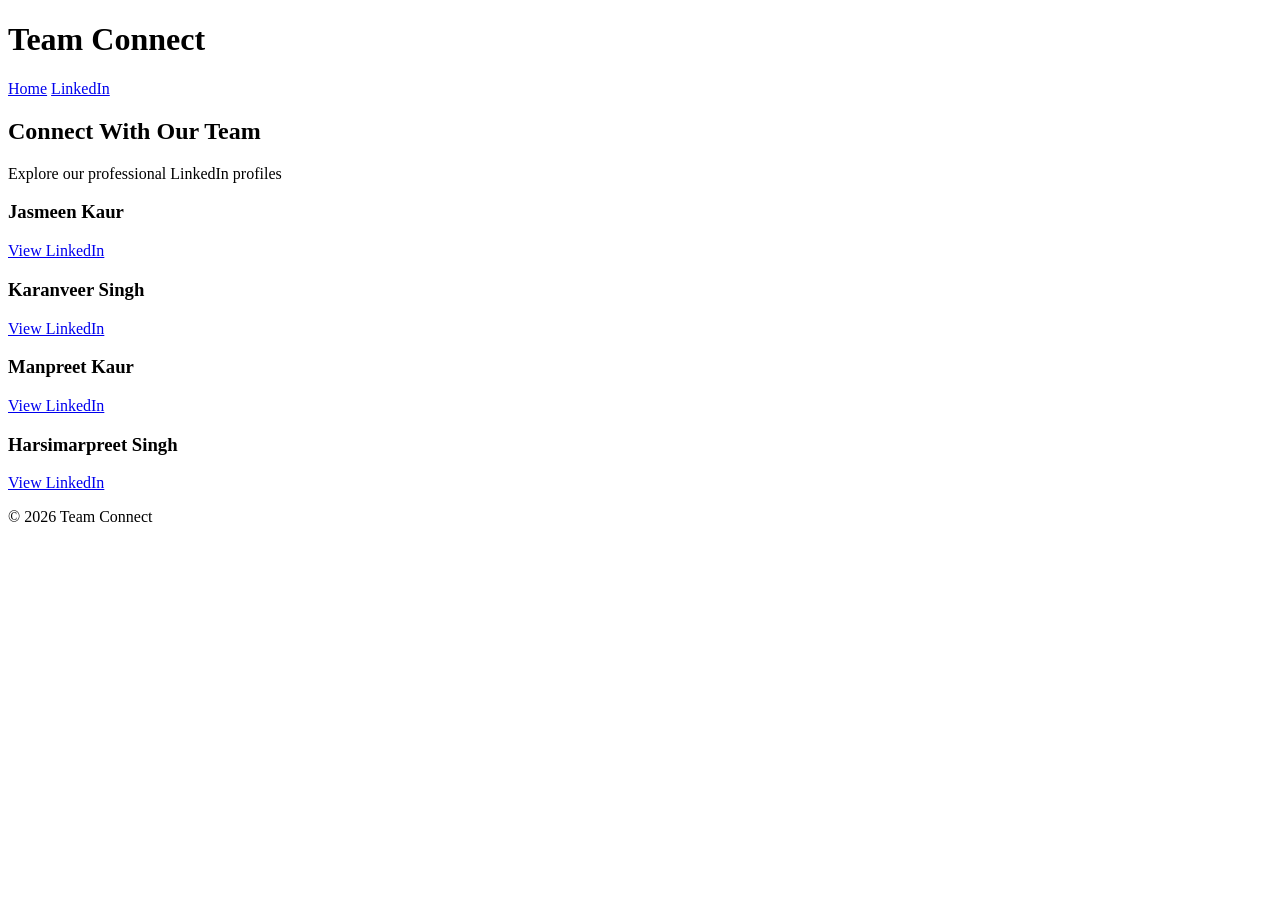
==== linkedin.html @ 9f874aec "commit" ====
<!DOCTYPE html>
<html lang="en">
<head>
<meta charset="UTF-8">
<title>LinkedIn Profiles</title>
<link rel="stylesheet" href="style.css">
</head>

<body>

<header>
<h1>Team Connect</h1>
<nav>
<a href="index.html">Home</a>
<a href="linkedin.html">LinkedIn</a>
</nav>
</header>

<section class="hero">
<h2>Connect With Our Team</h2>
<p>Explore our professional LinkedIn profiles</p>
</section>

<section class="container">

<div class="links">

<div class="link-card" style="animation-delay:0.2s">
<h3>Jasmeen Kaur</h3>
<a href="https://www.linkedin.com/in/jasmeen-kaur-750b75339/" target="_blank">
View LinkedIn
</a>
</div>

<div class="link-card" style="animation-delay:0.4s">
<h3>Karanveer Singh</h3>
<a href="https://www.linkedin.com/in/karanveer-singh-16408130a/" target="_blank">
View LinkedIn
</a>
</div>

<div class="link-card" style="animation-delay:0.6s">
<h3>Manpreet Kaur</h3>
<a href="https://www.linkedin.com/in/manpreet-kaur-231261320/" target="_blank">
View LinkedIn
</a>
</div>

<div class="link-card" style="animation-delay:0.8s">
<h3>Harsimarpreet Singh</h3>
<a href="https://www.linkedin.com/in/harsimar-sahota/" target="_blank">
View LinkedIn
</a>
</div>

</div>

</section>

<footer>
<p>© 2026 Team Connect</p>
</footer>

</body>
</html>
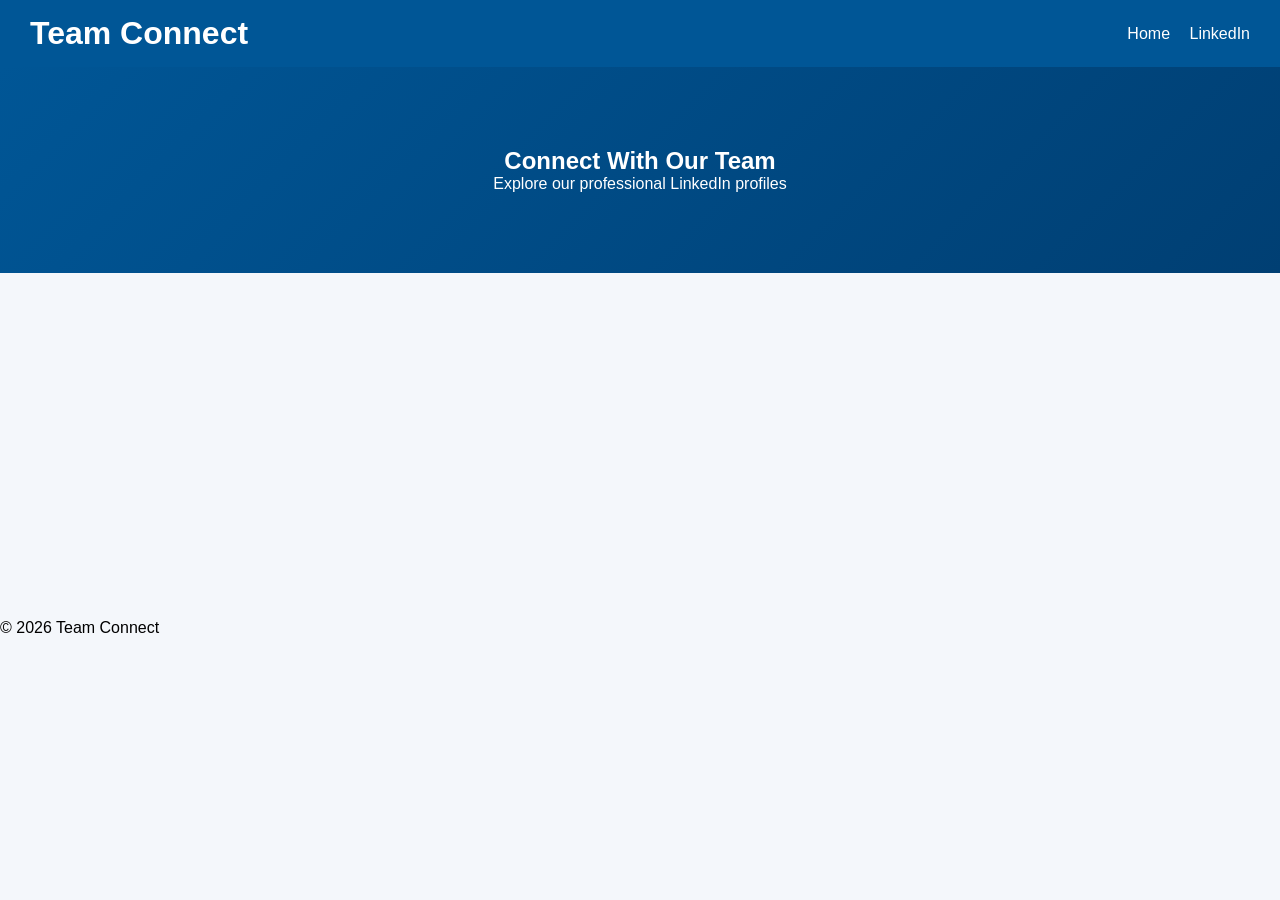
==== commit 715245ed: "commit" ====
--- a/linkedin.html
+++ b/linkedin.html
@@ -2,55 +2,74 @@
 <html lang="en">
 <head>
 <meta charset="UTF-8">
-<title>LinkedIn Profiles</title>
+<meta name="viewport" content="width=device-width, initial-scale=1.0">
+<title>LinkedIn</title>
+
 <link rel="stylesheet" href="style.css">
+
 </head>
 
 <body>
 
 <header>
-<h1>Team Connect</h1>
-<nav>
-<a href="index.html">Home</a>
-<a href="linkedin.html">LinkedIn</a>
-</nav>
+  <h1>Team Connect</h1>
+  <nav>
+    <a href="index.html">Home</a>
+    <a href="linkedin.html">LinkedIn</a>
+  </nav>
 </header>
 
 <section class="hero">
-<h2>Connect With Our Team</h2>
-<p>Explore our professional LinkedIn profiles</p>
+  <h2>Connect With Our Team</h2>
+  <p>Explore our professional LinkedIn profiles</p>
 </section>
 
 <section class="container">
 
-<div class="links">
+<div class="cards">
 
-<div class="link-card" style="animation-delay:0.2s">
-<h3>Jasmeen Kaur</h3>
-<a href="https://www.linkedin.com/in/jasmeen-kaur-750b75339/" target="_blank">
-View LinkedIn
-</a>
+<!-- JASMEEN -->
+<div class="card">
+  <div class="img-box">
+    <img src="Images/jasmeen.jpg">
+    <div class="overlay">
+      <a href="https://www.linkedin.com/in/jasmeen-kaur-750b75339/" target="_blank">🔗</a>
+    </div>
+  </div>
+  <h3>Jasmeen Kaur</h3>
 </div>
 
-<div class="link-card" style="animation-delay:0.4s">
-<h3>Karanveer Singh</h3>
-<a href="https://www.linkedin.com/in/karanveer-singh-16408130a/" target="_blank">
-View LinkedIn
-</a>
+<!-- KARANVEER -->
+<div class="card">
+  <div class="img-box">
+    <img src="Images/karanveer.jpg">
+    <div class="overlay">
+      <a href="https://www.linkedin.com/in/karanveer-singh-16408130a/" target="_blank">🔗</a>
+    </div>
+  </div>
+  <h3>Karanveer Singh</h3>
 </div>
 
-<div class="link-card" style="animation-delay:0.6s">
-<h3>Manpreet Kaur</h3>
-<a href="https://www.linkedin.com/in/manpreet-kaur-231261320/" target="_blank">
-View LinkedIn
-</a>
+<!-- MANPREET -->
+<div class="card">
+  <div class="img-box">
+    <img src="Images/manpreet.jpg">
+    <div class="overlay">
+      <a href="https://www.linkedin.com/in/manpreet-kaur-231261320/" target="_blank">🔗</a>
+    </div>
+  </div>
+  <h3>Manpreet Kaur</h3>
 </div>
 
-<div class="link-card" style="animation-delay:0.8s">
-<h3>Harsimarpreet Singh</h3>
-<a href="https://www.linkedin.com/in/harsimar-sahota/" target="_blank">
-View LinkedIn
-</a>
+<!-- HARSIMAR -->
+<div class="card">
+  <div class="img-box">
+    <img src="Images/harsimar.jpg">
+    <div class="overlay">
+      <a href="https://www.linkedin.com/in/harsimar-sahota/" target="_blank">🔗</a>
+    </div>
+  </div>
+  <h3>Harsimarpreet Singh</h3>
 </div>
 
 </div>
@@ -58,7 +77,7 @@
 </section>
 
 <footer>
-<p>© 2026 Team Connect</p>
+  <p>© 2026 Team Connect</p>
 </footer>
 
 </body>
--- a/style.css
+++ b/style.css
@@ -0,0 +1,143 @@
+* {
+  margin: 0;
+  padding: 0;
+  box-sizing: border-box;
+  font-family: 'Segoe UI', sans-serif;
+}
+
+body {
+  background: #f4f7fb;
+}
+
+/* HEADER */
+header {
+  background: #005696;
+  color: white;
+  padding: 15px 30px;
+  display: flex;
+  justify-content: space-between;
+  align-items: center;
+}
+
+nav a {
+  color: white;
+  margin-left: 15px;
+  text-decoration: none;
+}
+
+/* HERO */
+.hero {
+  background: linear-gradient(135deg, #005696, #003f73);
+  color: white;
+  text-align: center;
+  padding: 80px 20px;
+}
+
+/* CONTAINER */
+.container {
+  padding: 40px;
+}
+
+/* CARDS */
+.cards {
+  display: grid;
+  grid-template-columns: repeat(4, 1fr);
+  gap: 25px;
+  justify-items: center;
+}
+
+.card {
+  background: white;
+  padding: 15px;
+  border-radius: 15px;
+  text-align: center;
+  width: 250px;
+  box-shadow: 0 10px 25px rgba(0,0,0,0.1);
+  opacity: 0;
+  transform: translateY(40px);
+  transition: 0.4s;
+}
+
+/* IMAGE BOX */
+.img-box {
+  position: relative;
+  overflow: hidden;
+  border-radius: 10px;
+}
+
+.img-box img {
+  width: 100%;
+  height: 200px;
+  object-fit: cover;
+}
+
+/* OVERLAY */
+.overlay {
+  position: absolute;
+  width: 100%;
+  height: 100%;
+  background: rgba(0, 86, 150, 0.7);
+  display: flex;
+  justify-content: center;
+  align-items: center;
+  opacity: 0;
+  transition: 0.4s;
+}
+
+.overlay a {
+  color: white;
+  font-size: 28px;
+}
+
+.img-box:hover .overlay {
+  opacity: 1;
+}
+
+.img-box:hover img {
+  transform: scale(1.1);
+}
+
+/* TEXT */
+.card h3 {
+  margin-top: 10px;
+}
+
+.role {
+  color: #005696;
+  font-size: 14px;
+}
+
+/* WEB APP */
+.app-section {
+  display: flex;
+  justify-content: center;
+  padding: 60px 20px;
+}
+
+.app-box {
+  background: white;
+  padding: 40px;
+  border-radius: 15px;
+  text-align: center;
+  width: 400px;
+}
+
+.app-btn {
+  display: inline-block;
+  margin-top: 15px;
+  padding: 10px 20px;
+  background: #005696;
+  color: white;
+  border-radius: 8px;
+  text-decoration: none;
+}
+.cards {
+  justify-items: center;
+}
+
+/* MOBILE */
+@media (max-width: 768px) {
+  .cards {
+    grid-template-columns: 1fr;
+  }
+}
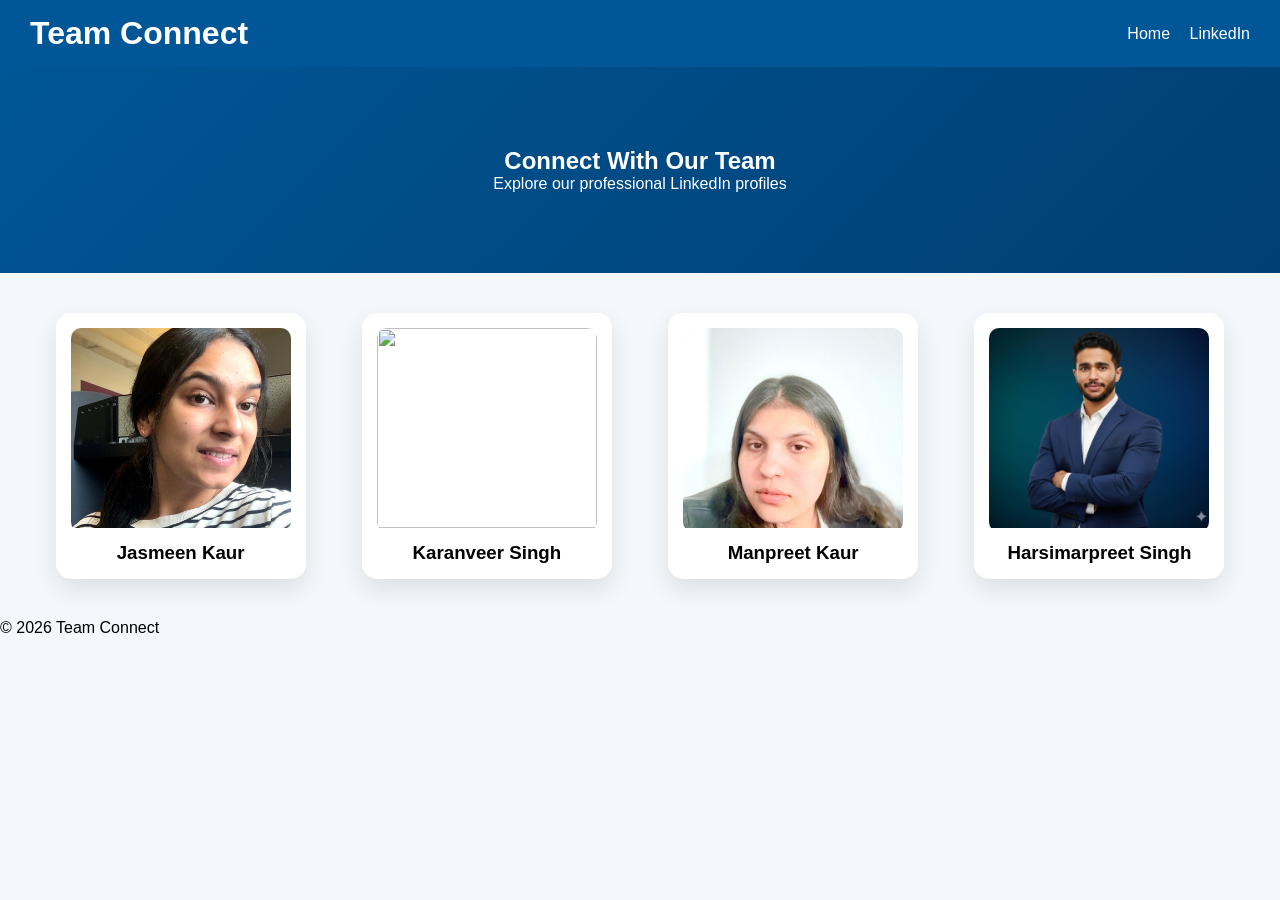
==== commit 80cb0c9b: "commit" ====
--- a/linkedin.html
+++ b/linkedin.html
@@ -80,5 +80,24 @@
   <p>© 2026 Team Connect</p>
 </footer>
 
+
+
+<script>
+const cards = document.querySelectorAll('.card');
+
+window.addEventListener('scroll', () => {
+  const trigger = window.innerHeight * 0.85;
+
+  cards.forEach(card => {
+    const top = card.getBoundingClientRect().top;
+
+    if (top < trigger) {
+      card.style.opacity = 1;
+      card.style.transform = "translateY(0)";
+    }
+  });
+});
+</script>
+
 </body>
 </html>
--- a/style.css
+++ b/style.css
@@ -134,6 +134,10 @@
 .cards {
   justify-items: center;
 }
+.card{
+    opacity: 1;
+  transform: translateY(0);
+}
 
 /* MOBILE */
 @media (max-width: 768px) {
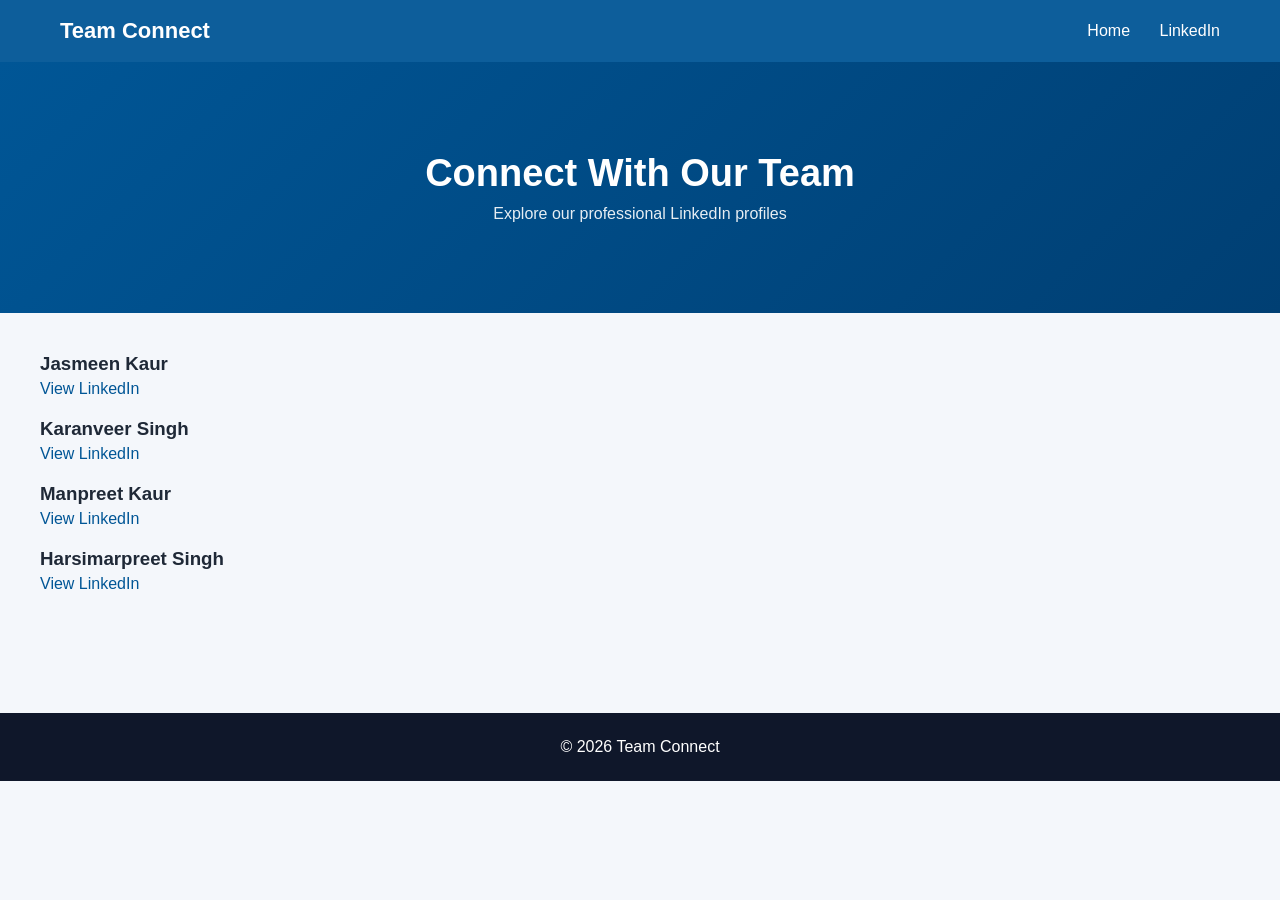
==== commit 1dc19950: "commit" ====
--- a/linkedin.html
+++ b/linkedin.html
@@ -6,6 +6,31 @@
 <title>LinkedIn</title>
 
 <link rel="stylesheet" href="style.css">
+
+<style>
+/* SIMPLE CLEAN STYLE */
+.links-container {
+  padding: 40px;
+}
+
+.member {
+  margin-bottom: 20px;
+}
+
+.member h3 {
+  margin-bottom: 5px;
+}
+
+.member a {
+  color: #005696;
+  text-decoration: none;
+  font-weight: 500;
+}
+
+.member a:hover {
+  text-decoration: underline;
+}
+</style>
 
 </head>
 
@@ -24,55 +49,27 @@
   <p>Explore our professional LinkedIn profiles</p>
 </section>
 
-<section class="container">
+<section class="links-container">
 
-<div class="cards">
+  <div class="member">
+    <h3>Jasmeen Kaur</h3>
+    <a href="https://www.linkedin.com/in/jasmeen-kaur-750b75339/" target="_blank">View LinkedIn</a>
+  </div>
 
-<!-- JASMEEN -->
-<div class="card">
-  <div class="img-box">
-    <img src="Images/jasmeen.jpg">
-    <div class="overlay">
-      <a href="https://www.linkedin.com/in/jasmeen-kaur-750b75339/" target="_blank">🔗</a>
-    </div>
+  <div class="member">
+    <h3>Karanveer Singh</h3>
+    <a href="https://www.linkedin.com/in/karanveer-singh-16408130a/" target="_blank">View LinkedIn</a>
   </div>
-  <h3>Jasmeen Kaur</h3>
-</div>
 
-<!-- KARANVEER -->
-<div class="card">
-  <div class="img-box">
-    <img src="Images/karanveer.jpg">
-    <div class="overlay">
-      <a href="https://www.linkedin.com/in/karanveer-singh-16408130a/" target="_blank">🔗</a>
-    </div>
+  <div class="member">
+    <h3>Manpreet Kaur</h3>
+    <a href="https://www.linkedin.com/in/manpreet-kaur-231261320/" target="_blank">View LinkedIn</a>
   </div>
-  <h3>Karanveer Singh</h3>
-</div>
 
-<!-- MANPREET -->
-<div class="card">
-  <div class="img-box">
-    <img src="Images/manpreet.jpg">
-    <div class="overlay">
-      <a href="https://www.linkedin.com/in/manpreet-kaur-231261320/" target="_blank">🔗</a>
-    </div>
+  <div class="member">
+    <h3>Harsimarpreet Singh</h3>
+    <a href="https://www.linkedin.com/in/harsimar-sahota/" target="_blank">View LinkedIn</a>
   </div>
-  <h3>Manpreet Kaur</h3>
-</div>
-
-<!-- HARSIMAR -->
-<div class="card">
-  <div class="img-box">
-    <img src="Images/harsimar.jpg">
-    <div class="overlay">
-      <a href="https://www.linkedin.com/in/harsimar-sahota/" target="_blank">🔗</a>
-    </div>
-  </div>
-  <h3>Harsimarpreet Singh</h3>
-</div>
-
-</div>
 
 </section>
 
@@ -80,24 +77,5 @@
   <p>© 2026 Team Connect</p>
 </footer>
 
-
-
-<script>
-const cards = document.querySelectorAll('.card');
-
-window.addEventListener('scroll', () => {
-  const trigger = window.innerHeight * 0.85;
-
-  cards.forEach(card => {
-    const top = card.getBoundingClientRect().top;
-
-    if (top < trigger) {
-      card.style.opacity = 1;
-      card.style.transform = "translateY(0)";
-    }
-  });
-});
-</script>
-
 </body>
 </html>
--- a/style.css
+++ b/style.css
@@ -2,146 +2,330 @@
   margin: 0;
   padding: 0;
   box-sizing: border-box;
-  font-family: 'Segoe UI', sans-serif;
+  font-family: 'Poppins', sans-serif;
+  scroll-behavior: smooth;
 }
 
 body {
   background: #f4f7fb;
-}
-
-/* HEADER */
+  color: #1f2937;
+}
+
+/* ================= HEADER ================= */
 header {
-  background: #005696;
-  color: white;
-  padding: 15px 30px;
+  position: sticky;
+  top: 0;
+  z-index: 1000;
+  background: rgba(0, 86, 150, 0.95);
+  backdrop-filter: blur(10px);
+  color: white;
+  padding: 18px 60px;
   display: flex;
   justify-content: space-between;
   align-items: center;
 }
 
+header h1 {
+  font-size: 22px;
+  font-weight: 600;
+}
+
 nav a {
   color: white;
-  margin-left: 15px;
+  margin-left: 25px;
   text-decoration: none;
-}
-
-/* HERO */
+  font-weight: 500;
+  position: relative;
+}
+
+/* NAV ANIMATION */
+nav a::after {
+  content: "";
+  position: absolute;
+  width: 0%;
+  height: 2px;
+  bottom: -5px;
+  left: 0;
+  background: white;
+  transition: 0.3s;
+}
+
+nav a:hover::after {
+  width: 100%;
+}
+
+/* ================= HERO ================= */
 .hero {
   background: linear-gradient(135deg, #005696, #003f73);
   color: white;
+  padding: 90px 20px;
   text-align: center;
-  padding: 80px 20px;
-}
-
-/* CONTAINER */
+  animation: fadeIn 1.2s ease;
+}
+
+.hero h2 {
+  font-size: 38px;
+  font-weight: 600;
+}
+
+.hero p {
+  margin-top: 10px;
+  opacity: 0.9;
+}
+
+/* ================= CONTAINER ================= */
 .container {
-  padding: 40px;
-}
-
-/* CARDS */
-.cards {
+  padding: 60px;
+}
+
+/* ================= GRID ================= */
+.cards,
+.links {
   display: grid;
-  grid-template-columns: repeat(4, 1fr);
-  gap: 25px;
-  justify-items: center;
-}
-
-.card {
+  grid-template-columns: repeat(auto-fit, minmax(220px, 1fr));
+  gap: 30px;
+}
+
+/* ================= CARD ================= */
+.card,
+.link-card {
   background: white;
-  padding: 15px;
-  border-radius: 15px;
+  border-radius: 16px;
+  padding: 20px;
   text-align: center;
-  width: 250px;
-  box-shadow: 0 10px 25px rgba(0,0,0,0.1);
+  box-shadow: 0 10px 25px rgba(0,0,0,0.08);
+  transition: all 0.4s ease;
   opacity: 0;
   transform: translateY(40px);
+  animation: slideUp 0.8s forwards;
+}
+
+.card:hover,
+.link-card:hover {
+  transform: translateY(-10px) scale(1.02);
+  box-shadow: 0 15px 35px rgba(0,0,0,0.15);
+}
+
+/* ================= IMAGE ================= */
+.card img {
+  width: 100%;
+  height: 220px;
+  border-radius: 12px;
+  object-fit: cover;
   transition: 0.4s;
 }
 
-/* IMAGE BOX */
-.img-box {
-  position: relative;
-  overflow: hidden;
+.card:hover img {
+  transform: scale(1.05);
+}
+
+/* ================= NAME ================= */
+.card h3 {
+  margin-top: 15px;
+  font-size: 18px;
+  font-weight: 600;
+}
+
+/* ================= ROLE ================= */
+.role {
+  margin-top: 8px;
+  font-size: 13px;
+  color: #005696;
+  font-weight: 600;
+  letter-spacing: 0.5px;
+}
+
+/* ================= LINK BUTTON ================= */
+.link-card a {
+  display: inline-block;
+  margin-top: 12px;
+  padding: 12px 20px;
   border-radius: 10px;
-}
-
-.img-box img {
-  width: 100%;
-  height: 200px;
-  object-fit: cover;
-}
-
-/* OVERLAY */
-.overlay {
-  position: absolute;
-  width: 100%;
-  height: 100%;
-  background: rgba(0, 86, 150, 0.7);
+  background: linear-gradient(135deg, #005696, #003f73);
+  color: white;
+  text-decoration: none;
+  font-weight: 500;
+  transition: 0.3s;
+}
+
+.link-card a:hover {
+  transform: scale(1.05);
+}
+
+/* ================= WEB APP SECTION ================= */
+.app-section {
   display: flex;
   justify-content: center;
   align-items: center;
-  opacity: 0;
-  transition: 0.4s;
-}
-
-.overlay a {
-  color: white;
-  font-size: 28px;
-}
-
-.img-box:hover .overlay {
-  opacity: 1;
-}
-
-.img-box:hover img {
-  transform: scale(1.1);
-}
-
-/* TEXT */
-.card h3 {
-  margin-top: 10px;
-}
-
-.role {
-  color: #005696;
-  font-size: 14px;
-}
-
-/* WEB APP */
-.app-section {
-  display: flex;
-  justify-content: center;
-  padding: 60px 20px;
+  padding: 80px 20px;
 }
 
 .app-box {
   background: white;
-  padding: 40px;
-  border-radius: 15px;
+  padding: 50px;
+  border-radius: 20px;
   text-align: center;
-  width: 400px;
-}
-
+  max-width: 600px;
+  width: 100%;
+  box-shadow: 0 15px 40px rgba(0,0,0,0.1);
+  transition: 0.4s;
+}
+
+.app-box:hover {
+  transform: translateY(-5px);
+}
+
+.app-box h2 {
+  font-size: 30px;
+  margin-bottom: 10px;
+}
+
+.app-box p {
+  color: #6b7280;
+  margin-bottom: 25px;
+  line-height: 1.5;
+}
+
+/* PREMIUM BUTTON */
 .app-btn {
   display: inline-block;
-  margin-top: 15px;
-  padding: 10px 20px;
-  background: #005696;
-  color: white;
-  border-radius: 8px;
+  padding: 14px 30px;
+  border-radius: 12px;
+  background: linear-gradient(135deg, #005696, #003f73);
+  color: white;
+  font-size: 16px;
+  font-weight: 600;
   text-decoration: none;
-}
-.cards {
-  justify-items: center;
-}
-.card{
+  transition: 0.3s;
+  box-shadow: 0 0 15px rgba(0, 86, 150, 0.4);
+}
+
+.app-btn:hover {
+  transform: scale(1.08);
+  box-shadow: 0 10px 25px rgba(0,0,0,0.2);
+}
+
+/* ================= FOOTER ================= */
+footer {
+  background: #0f172a;
+  color: white;
+  text-align: center;
+  padding: 25px;
+  margin-top: 60px;
+}
+
+/* ================= ANIMATIONS ================= */
+@keyframes fadeIn {
+  from {opacity: 0;}
+  to {opacity: 1;}
+}
+
+@keyframes slideUp {
+  to {
     opacity: 1;
-  transform: translateY(0);
-}
-
-/* MOBILE */
+    transform: translateY(0);
+  }
+}
+
+/* ================= RESPONSIVE ================= */
 @media (max-width: 768px) {
-  .cards {
+  header {
+    padding: 15px 20px;
+  }
+
+  .container {
+    padding: 30px;
+  }
+
+  .hero h2 {
+    font-size: 28px;
+  }
+}
+/* ================= MOBILE RESPONSIVE (FINAL FIX) ================= */
+@media (max-width: 768px) {
+
+  /* HEADER */
+  header {
+    padding: 12px 16px;
+    flex-direction: column;
+    align-items: flex-start;
+  }
+
+  nav {
+    margin-top: 10px;
+  }
+
+  nav a {
+    margin-left: 0;
+    margin-right: 15px;
+    font-size: 14px;
+  }
+
+  header h1 {
+    font-size: 18px;
+  }
+
+  /* HERO */
+  .hero {
+    padding: 60px 15px;
+  }
+
+  .hero h2 {
+    font-size: 26px;
+  }
+
+  .hero p {
+    font-size: 14px;
+  }
+
+  /* CONTAINER */
+  .container {
+    padding: 20px;
+  }
+
+  /* GRID → STACK CARDS */
+  .cards,
+  .links {
     grid-template-columns: 1fr;
+    gap: 20px;
+  }
+
+  /* CARD */
+  .card,
+  .link-card {
+    width: 100%;
+  }
+
+  /* IMAGE */
+  .card img {
+    height: 200px;
+  }
+
+  /* APP SECTION */
+  .app-section {
+    padding: 40px 15px;
+  }
+
+  .app-box {
+    padding: 25px;
+  }
+
+  .app-box h2 {
+    font-size: 22px;
+  }
+
+  .app-box p {
+    font-size: 14px;
+  }
+
+  .app-btn {
+    width: 100%;
+    text-align: center;
+  }
+
+  /* FOOTER */
+  footer {
+    font-size: 14px;
+    padding: 20px;
   }
 }
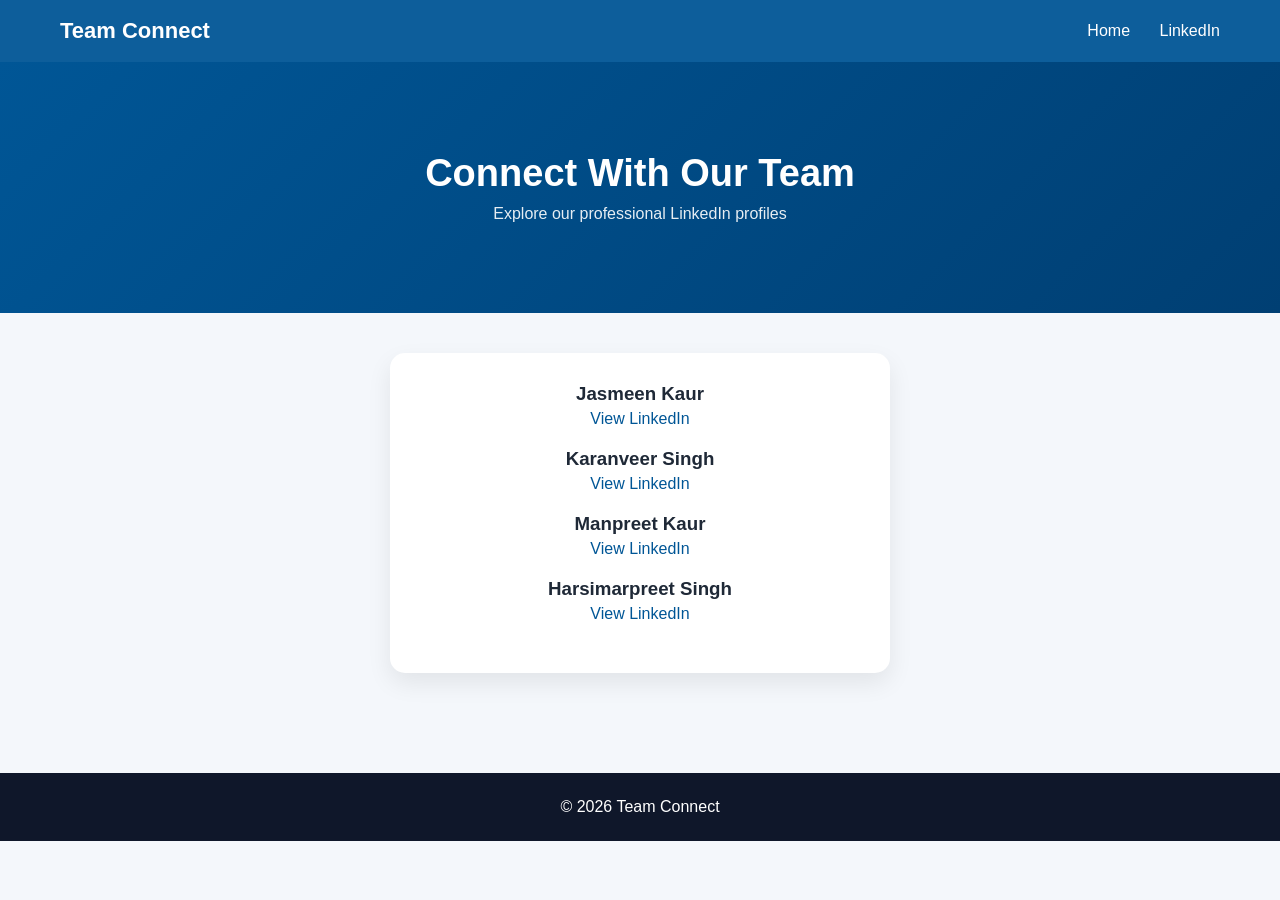
==== commit b5a1790a: "commit" ====
--- a/linkedin.html
+++ b/linkedin.html
@@ -48,31 +48,33 @@
   <h2>Connect With Our Team</h2>
   <p>Explore our professional LinkedIn profiles</p>
 </section>
-
 <section class="links-container">
 
-  <div class="member">
-    <h3>Jasmeen Kaur</h3>
-    <a href="https://www.linkedin.com/in/jasmeen-kaur-750b75339/" target="_blank">View LinkedIn</a>
-  </div>
+  <div class="link-box">
 
-  <div class="member">
-    <h3>Karanveer Singh</h3>
-    <a href="https://www.linkedin.com/in/karanveer-singh-16408130a/" target="_blank">View LinkedIn</a>
-  </div>
+    <div class="member">
+      <h3>Jasmeen Kaur</h3>
+      <a href="https://www.linkedin.com/in/jasmeen-kaur-750b75339/" target="_blank">View LinkedIn</a>
+    </div>
 
-  <div class="member">
-    <h3>Manpreet Kaur</h3>
-    <a href="https://www.linkedin.com/in/manpreet-kaur-231261320/" target="_blank">View LinkedIn</a>
-  </div>
+    <div class="member">
+      <h3>Karanveer Singh</h3>
+      <a href="https://www.linkedin.com/in/karanveer-singh-16408130a/" target="_blank">View LinkedIn</a>
+    </div>
 
-  <div class="member">
-    <h3>Harsimarpreet Singh</h3>
-    <a href="https://www.linkedin.com/in/harsimar-sahota/" target="_blank">View LinkedIn</a>
+    <div class="member">
+      <h3>Manpreet Kaur</h3>
+      <a href="https://www.linkedin.com/in/manpreet-kaur-231261320/" target="_blank">View LinkedIn</a>
+    </div>
+
+    <div class="member">
+      <h3>Harsimarpreet Singh</h3>
+      <a href="https://www.linkedin.com/in/harsimar-sahota/" target="_blank">View LinkedIn</a>
+    </div>
+
   </div>
 
 </section>
-
 <footer>
   <p>© 2026 Team Connect</p>
 </footer>
--- a/style.css
+++ b/style.css
@@ -328,4 +328,38 @@
     font-size: 14px;
     padding: 20px;
   }
+}
+/* LINKEDIN PAGE FIX */
+.links-container {
+  display: flex;
+  justify-content: center;
+  padding: 50px 20px;
+}
+
+.link-box {
+  background: white;
+  padding: 30px 40px;
+  border-radius: 15px;
+  width: 100%;
+  max-width: 500px;
+  box-shadow: 0 10px 25px rgba(0,0,0,0.08);
+}
+
+.member {
+  margin-bottom: 20px;
+  text-align: center;
+}
+
+.member h3 {
+  margin-bottom: 5px;
+}
+
+.member a {
+  color: #005696;
+  text-decoration: none;
+  font-weight: 500;
+}
+
+.member a:hover {
+  text-decoration: underline;
 }
